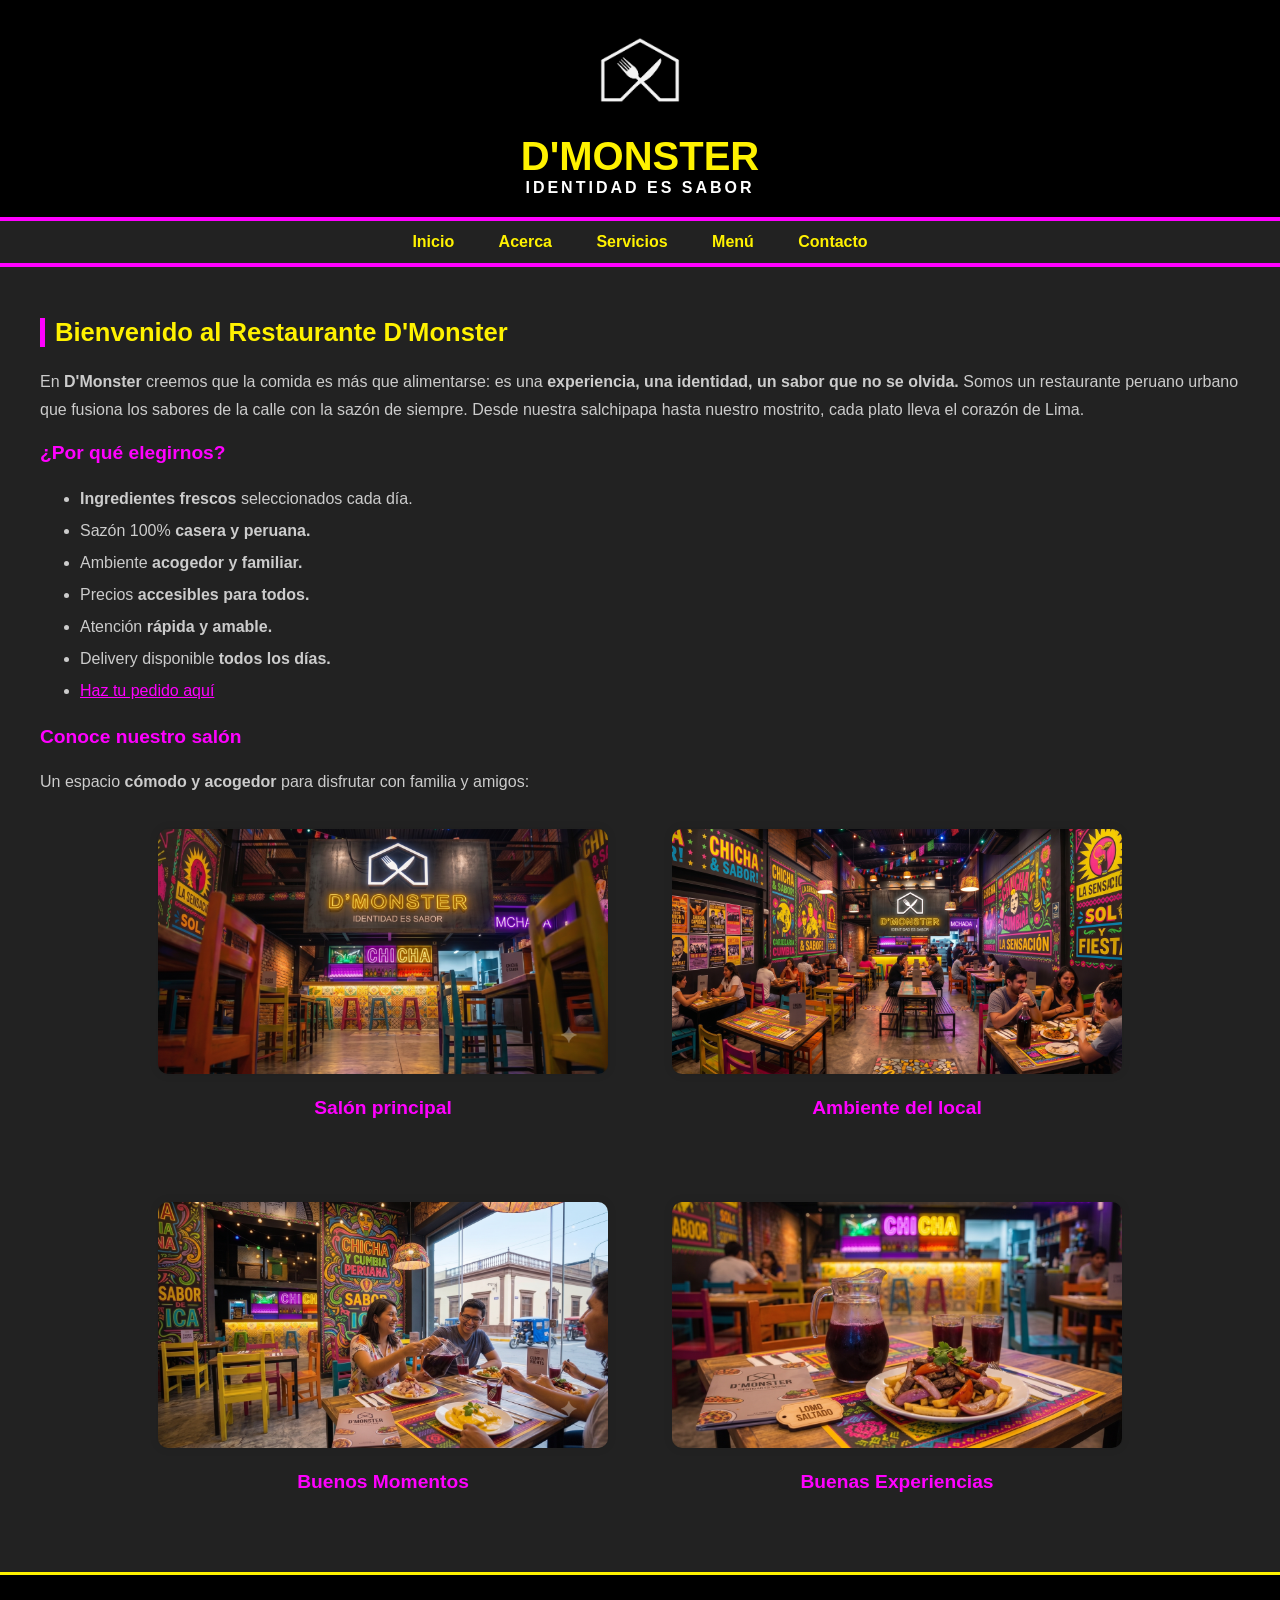
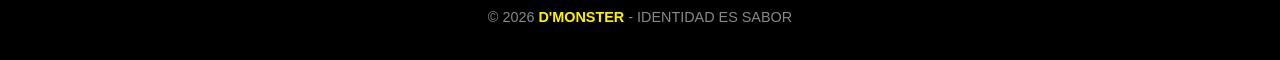
==== Index.html @ 916c851a "Incorporacion del contenido" ====
<!DOCTYPE html>
<html lang="es">

<head>
    <meta charset="UTF-8">
    <title>D'Monster - Identidad es Sabor</title>
    <meta name="viewport" content="width=device-width,initial-scale=1.0">
    <link rel="stylesheet" href="CSS/index.css">
</head>

<body>
    <header>
        <img src="logo.png" alt="Logo de D'Monster">
        <h1 style="margin-top: 10px;">D'MONSTER</h1>
        <h2>IDENTIDAD ES SABOR</h2>
    </header>
    <nav class="menu">
        <a href="index.html">Inicio</a>
        <a href="Nosotros.html">Acerca</a>
        <a href="pedidos.html">Servicios</a>
        <a href="menu.html">Menú</a>
        <a href="contacto.html">Contacto</a>
    </nav>
    <main>
        <section class="intro">
            <h2>Bienvenido al Restaurante D'Monster</h2>
            <p>
                En <strong>D'Monster</strong> creemos que la comida es más que alimentarse:
                es una <strong>experiencia, una identidad, un sabor que no se olvida.</strong>
                Somos un restaurante peruano urbano que fusiona los sabores de la calle
                con la sazón de siempre. Desde nuestra salchipapa hasta nuestro mostrito,
                cada plato lleva el corazón de Lima.
            </p>
            <h3>¿Por qué elegirnos?</h3>
            <ul>
                <li><strong>Ingredientes frescos</strong> seleccionados cada día.</li>
                <li>Sazón 100% <strong>casera y peruana.</strong></li>
                <li>Ambiente <strong>acogedor y familiar.</strong></li>
                <li>Precios <strong>accesibles para todos.</strong></li>
                <li>Atención <strong>rápida y amable.</strong></li>
                <li>Delivery disponible <strong>todos los días.</strong></li>
                <li><a href="pedidos.html" style="color: var(--fucsia);">Haz tu pedido aquí</a></li>
            </ul>
            <h3>Conoce nuestro salón</h3>
            <p>Un espacio <strong>cómodo y acogedor</strong> para disfrutar con familia y amigos:</p>
            <br>
            <section class="galeria">
                <div class="local">
                    <img src="salon1.png" alt="Salón principal">
                    <h3>Salón principal</h3>
                </div>
                <div class="local">
                    <img src="salon2.png" alt="Ambiente del local">
                    <h3>Ambiente del local</h3>
                </div>
                <div class="local">
                    <img src="salon3.png" alt="Pasar momentos entre colegas">
                    <h3>Buenos Momentos</h3>
                </div>
                <div class="local">
                    <img src="salon4.png" alt="Buenas experiencias">
                    <h3>Buenas Experiencias</h3>
                </div>
            </section>
    </main>

    <footer>
        <p>&copy; 2026 <strong>D'MONSTER</strong> - IDENTIDAD ES SABOR</p>
    </footer>
</body>

</html>
---- CSS/index.css ----
/* =============================================
   index.css - D'Monster | Inicio
   ============================================= */

:root {
    --negro-puro: #000000;
    --gris-menu:  #222222;
    --amarillo:   #fff200;
    --fucsia:     #ff00ff;
    --verde:      #00ff00;
    --celeste:    #00ffff;
}

/* ---- GENERAL ---- */
body {
    font-family: Arial, Helvetica, sans-serif;
    margin: 0;
    padding: 0;
    background-color: var(--gris-menu);
    color: #ffffff;
    animation: fondoAnimado 4s infinite alternate;
}

@keyframes fondoAnimado {
    0%   { background-color: var(--gris-menu); }
    100% { background-color: #2a002a; }
}

/* ---- HEADER ---- */
header {
    background-color: var(--negro-puro);
    padding: 20px;
    text-align: center;
    border-bottom: 4px solid var(--fucsia);
}

header img {
    width: 100px;
    height: 100px;
}

header h1 {
    color: var(--amarillo);
    font-size: 2.5em;
    margin: 0;
    transition: transform 0.3s ease, letter-spacing 0.4s ease;
}

header h1:hover {
    transform: scale(1.1);
    letter-spacing: 10px;
}

header h2 {
    color: #ffffff;
    font-size: 1em;
    margin: 0;
    letter-spacing: 3px;
    transition: transform 0.3s ease, letter-spacing 0.4s ease;
}

header h2:hover {
    transform: scale(1.1);
    letter-spacing: 8px;
}


/* MENU */
.menu {
    text-align: center;
    padding: 12px;
    border-bottom: 4px solid var(--fucsia);
}

.menu a {
    color: var(--amarillo);
    text-decoration: none;
    margin: 0 20px;
    font-weight: bold;
    font-size: 1em;
    display: inline-block;
    transition: color 0.3s ease, transform 0.3s ease;
}

.menu a:hover {
    color: var(--fucsia);
    transform: scale(1.2);
}

/* ---- SECCIÓN INTRO ---- */
.intro {
    padding: 30px 40px;
}

.intro h2 {
    color: var(--amarillo);
    border-left: 5px solid var(--fucsia);
    padding-left: 10px;
    font-size: 1.6em;
    transition: border-left-color 0.3s ease;
}

.intro h2:hover {
    border-left-color: var(--celeste);
}

.intro h3 {
    color: var(--fucsia);
    font-size: 1.2em;
}

.intro p {
    color: #cccccc;
    line-height: 1.7;
}

/* ---- LISTA ---- */
ul {
    color: #cccccc;
    line-height: 2;
}

ul li {
    transition: color 0.3s ease;
}

ul li:hover {
    color: var(--amarillo);
    cursor: default;
}

/* ---- ENLACE PEDIDO ---- */
.link-pedido {
    color: var(--fucsia);
    font-weight: bold;
    transition: color 0.3s ease;
}

.link-pedido:hover {
    color: var(--amarillo);
}

/* ---- IMÁGENES SALÓN ---- */
img {
    max-width: 100%;
    height: auto;
    border-radius: 10px;
    box-shadow: 0 0 10px rgba(0, 0, 0, 0.1);
    transition: transform 0.4s ease, box-shadow 0.4s ease;
}
img:hover {
    transform: translateY(-10px);
    box-shadow: 0 10px 25px rgba(0, 0, 0, 0.418);
}

.galeria {
    display: flex;
    gap: 4rem;
    flex-wrap: wrap;
    justify-content: center;
}

.local {
    width: 450px;
    text-align: center;
}

.local img {
    transition: transform 0.6s ease, border 0.6s ease;
}

.local img:hover {
    transform: scale(1.08) translateY(-8px);
    border: 3px solid var(--amarillo);
}

/* ---- FOOTER ---- */
footer {
    background-color: var(--negro-puro);
    text-align: center;
    padding: 20px;
    color: #888888;
    border-top: 3px solid var(--amarillo);
    font-size: 0.9em;
    margin-top: 30px;
}
footer strong {
    color: var(--amarillo);
}
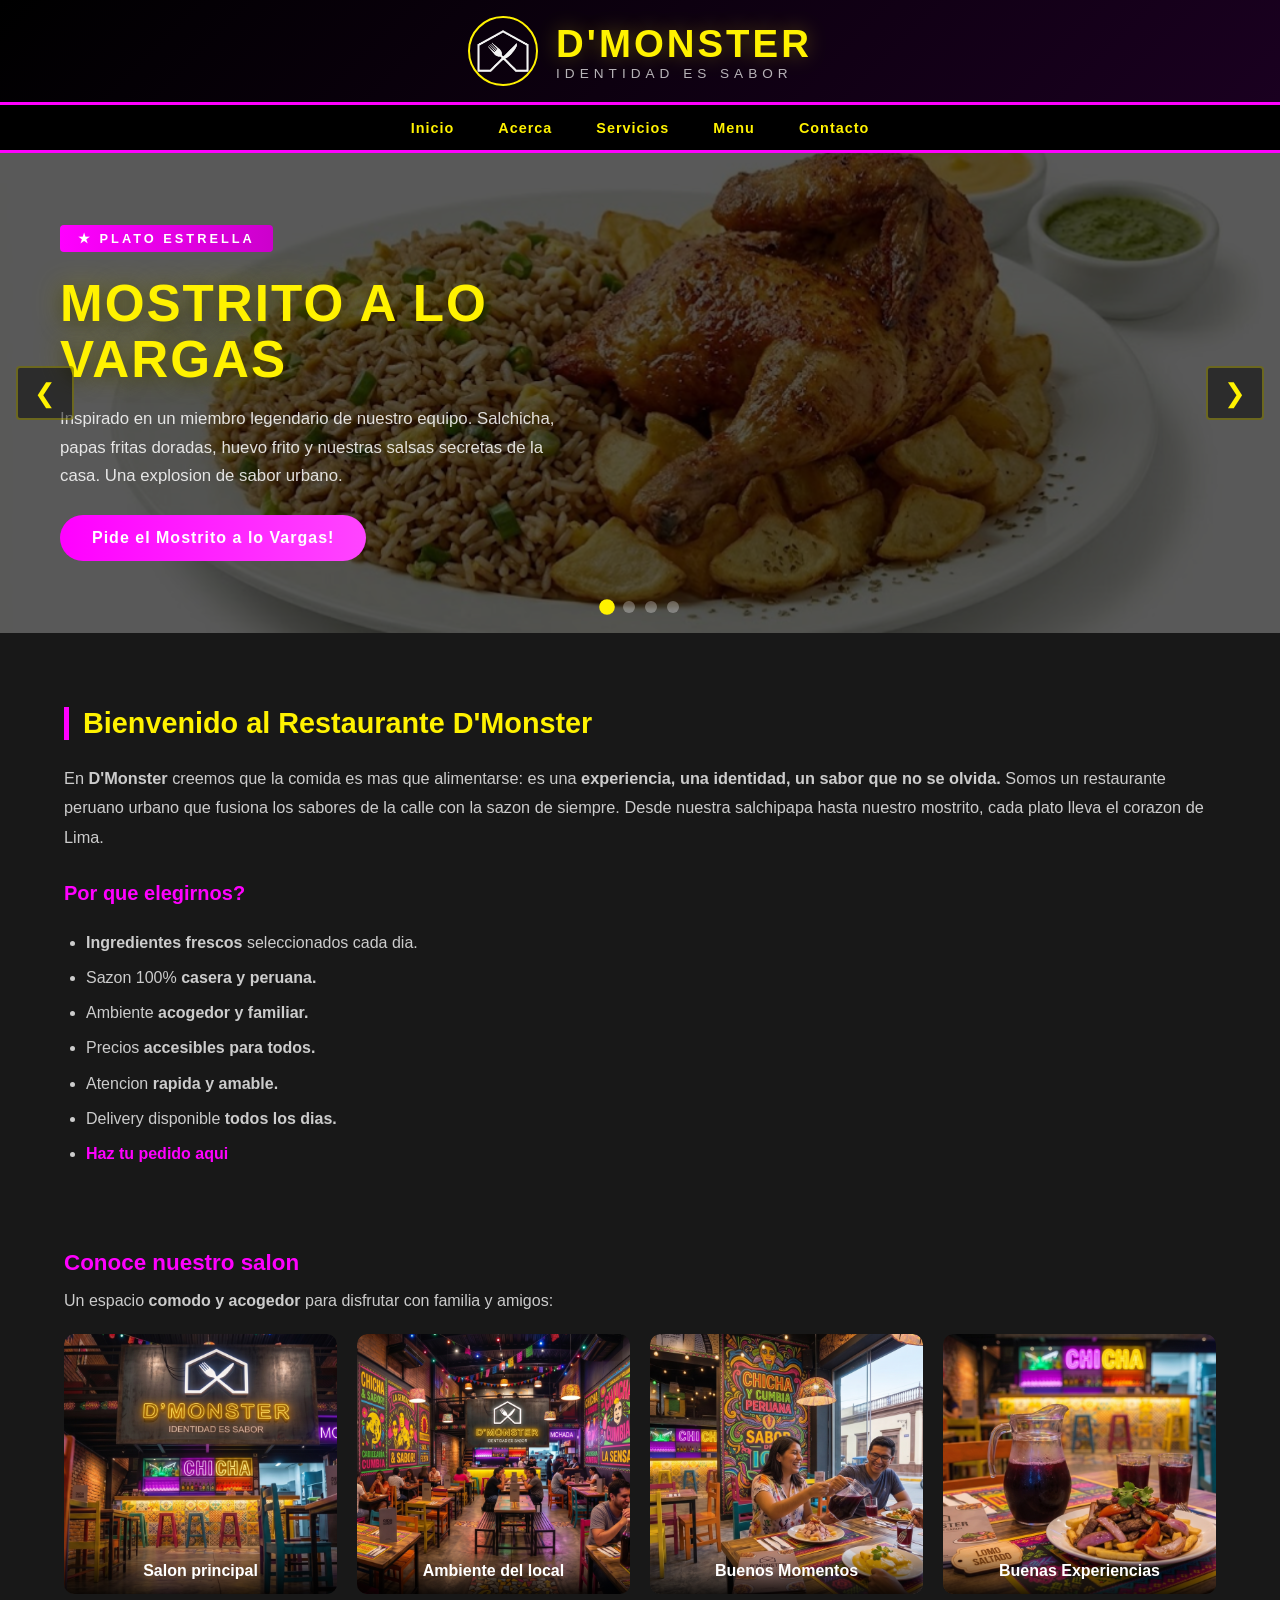
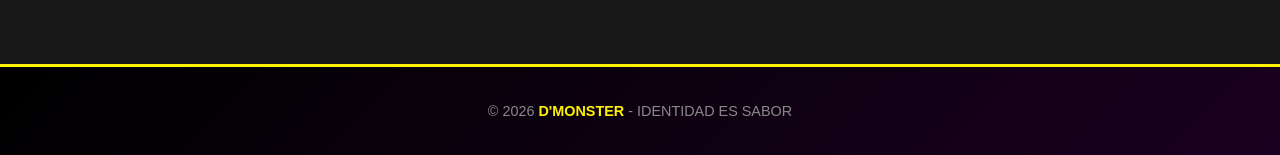
==== commit 13e7a9d0: "Version 2" ====
--- a/Index.html
+++ b/Index.html
@@ -5,68 +5,187 @@
     <meta charset="UTF-8">
     <title>D'Monster - Identidad es Sabor</title>
     <meta name="viewport" content="width=device-width,initial-scale=1.0">
+    <meta name="description" content="D'Monster - Restaurante peruano urbano. Identidad es Sabor. Los mejores platos criollos y comida callejera de Lima.">
     <link rel="stylesheet" href="CSS/index.css">
 </head>
 
 <body>
     <header>
-        <img src="logo.png" alt="Logo de D'Monster">
-        <h1 style="margin-top: 10px;">D'MONSTER</h1>
-        <h2>IDENTIDAD ES SABOR</h2>
+        <div class="cabecera-contenido">
+            <img src="logo.png" alt="Logo de D'Monster">
+            <div>
+                <h1>D'MONSTER</h1>
+                <h2>IDENTIDAD ES SABOR</h2>
+            </div>
+        </div>
     </header>
-    <nav class="menu">
-        <a href="index.html">Inicio</a>
-        <a href="Nosotros.html">Acerca</a>
-        <a href="pedidos.html">Servicios</a>
-        <a href="menu.html">Menú</a>
-        <a href="contacto.html">Contacto</a>
+    <nav class="menu" id="nav-principal">
+        <span class="icono-menu" id="boton-menu">&#9776;</span>
+        <div class="enlaces-nav" id="enlaces-nav">
+            <a href="Index.html">Inicio</a>
+            <a href="Nosotros.html">Acerca</a>
+            <a href="pedidos.html">Servicios</a>
+            <a href="menu.html">Menu</a>
+            <a href="contacto.html">Contacto</a>
+        </div>
     </nav>
+
     <main>
-        <section class="intro">
-            <h2>Bienvenido al Restaurante D'Monster</h2>
-            <p>
-                En <strong>D'Monster</strong> creemos que la comida es más que alimentarse:
-                es una <strong>experiencia, una identidad, un sabor que no se olvida.</strong>
-                Somos un restaurante peruano urbano que fusiona los sabores de la calle
-                con la sazón de siempre. Desde nuestra salchipapa hasta nuestro mostrito,
-                cada plato lleva el corazón de Lima.
-            </p>
-            <h3>¿Por qué elegirnos?</h3>
-            <ul>
-                <li><strong>Ingredientes frescos</strong> seleccionados cada día.</li>
-                <li>Sazón 100% <strong>casera y peruana.</strong></li>
-                <li>Ambiente <strong>acogedor y familiar.</strong></li>
-                <li>Precios <strong>accesibles para todos.</strong></li>
-                <li>Atención <strong>rápida y amable.</strong></li>
-                <li>Delivery disponible <strong>todos los días.</strong></li>
-                <li><a href="pedidos.html" style="color: var(--fucsia);">Haz tu pedido aquí</a></li>
-            </ul>
-            <h3>Conoce nuestro salón</h3>
-            <p>Un espacio <strong>cómodo y acogedor</strong> para disfrutar con familia y amigos:</p>
-            <br>
-            <section class="galeria">
-                <div class="local">
-                    <img src="salon1.png" alt="Salón principal">
-                    <h3>Salón principal</h3>
+        <section class="slider" id="slider-hero">
+            <div class="slider-pista" id="slider-pista">
+                <div class="slider-diapositiva diapositiva-estrella activa">
+                    <img src="Mostrito.png" alt="Mostrito a lo Vargas">
+                    <div class="diapositiva-contenido">
+                        <span class="etiqueta-estrella">&#9733; PLATO ESTRELLA</span>
+                        <h2>MOSTRITO A LO VARGAS</h2>
+                        <p>Inspirado en un miembro legendario de nuestro equipo. Salchicha, papas fritas doradas, huevo frito y nuestras salsas secretas de la casa. Una explosion de sabor urbano.</p>
+                        <a href="pedidos.html" class="boton-accion">Pide el Mostrito a lo Vargas!</a>
+                    </div>
                 </div>
-                <div class="local">
-                    <img src="salon2.png" alt="Ambiente del local">
-                    <h3>Ambiente del local</h3>
+                <div class="slider-diapositiva">
+                    <img src="Pollo a la brasa.png" alt="Pollo a la Brasa">
+                    <div class="diapositiva-contenido">
+                        <span class="etiqueta-estrella">&#9733; CLASICO PERUANO</span>
+                        <h2>POLLO A LA BRASA</h2>
+                        <p>Marinado en especias secretas y asado a la brasa hasta alcanzar la perfeccion. Acompanado de papas fritas crocantes y ensalada fresca.</p>
+                        <a href="menu.html" class="boton-accion">Ver nuestra Carta</a>
+                    </div>
                 </div>
-                <div class="local">
-                    <img src="salon3.png" alt="Pasar momentos entre colegas">
-                    <h3>Buenos Momentos</h3>
+                <div class="slider-diapositiva">
+                    <img src="Ceviche de carretilla.png" alt="Ceviche de Carretilla">
+                    <div class="diapositiva-contenido">
+                        <span class="etiqueta-estrella">&#9733; SABOR DE LA CALLE</span>
+                        <h2>CEVICHE DE CARRETILLA</h2>
+                        <p>Pescado fresco marinado en limon, aji y cebolla. El autentico sabor de la calle limena directo a tu mesa.</p>
+                        <a href="pedidos.html" class="boton-accion">Haz tu Pedido</a>
+                    </div>
                 </div>
-                <div class="local">
-                    <img src="salon4.png" alt="Buenas experiencias">
-                    <h3>Buenas Experiencias</h3>
+                <div class="slider-diapositiva">
+                    <img src="Lomo Saltado.png" alt="Lomo Saltado">
+                    <div class="diapositiva-contenido">
+                        <span class="etiqueta-estrella">&#9733; TRADICION PERUANA</span>
+                        <h2>LOMO SALTADO</h2>
+                        <p>Tiras de lomo fino salteadas con cebolla, tomate y aji amarillo. Servido con arroz y papas fritas crocantes.</p>
+                        <a href="menu.html" class="boton-accion">Explorar el Menu</a>
+                    </div>
+                </div>
+            </div>
+            <div class="slider-indicadores" id="slider-indicadores">
+                <span class="indicador activo" data-indice="0"></span>
+                <span class="indicador" data-indice="1"></span>
+                <span class="indicador" data-indice="2"></span>
+                <span class="indicador" data-indice="3"></span>
+            </div>
+            <button class="slider-flecha slider-anterior" id="slider-anterior">&#10094;</button>
+            <button class="slider-flecha slider-siguiente" id="slider-siguiente">&#10095;</button>
+        </section>
+
+        <div class="contenedor-principal">
+            <section class="intro">
+                <h2>Bienvenido al Restaurante D'Monster</h2>
+                <p>
+                    En <strong>D'Monster</strong> creemos que la comida es mas que alimentarse:
+                    es una <strong>experiencia, una identidad, un sabor que no se olvida.</strong>
+                    Somos un restaurante peruano urbano que fusiona los sabores de la calle
+                    con la sazon de siempre. Desde nuestra salchipapa hasta nuestro mostrito,
+                    cada plato lleva el corazon de Lima.
+                </p>
+                <h3>Por que elegirnos?</h3>
+                <ul>
+                    <li><strong>Ingredientes frescos</strong> seleccionados cada dia.</li>
+                    <li>Sazon 100% <strong>casera y peruana.</strong></li>
+                    <li>Ambiente <strong>acogedor y familiar.</strong></li>
+                    <li>Precios <strong>accesibles para todos.</strong></li>
+                    <li>Atencion <strong>rapida y amable.</strong></li>
+                    <li>Delivery disponible <strong>todos los dias.</strong></li>
+                    <li><a href="pedidos.html" class="link-pedido">Haz tu pedido aqui</a></li>
+                </ul>
+            </section>
+
+            <section class="seccion-salon">
+                <h3>Conoce nuestro salon</h3>
+                <p>Un espacio <strong>comodo y acogedor</strong> para disfrutar con familia y amigos:</p>
+                <div class="galeria">
+                    <div class="local">
+                        <img src="salon1.png" alt="Salon principal">
+                        <h4>Salon principal</h4>
+                    </div>
+                    <div class="local">
+                        <img src="salon2.png" alt="Ambiente del local">
+                        <h4>Ambiente del local</h4>
+                    </div>
+                    <div class="local">
+                        <img src="salon3.png" alt="Buenos Momentos">
+                        <h4>Buenos Momentos</h4>
+                    </div>
+                    <div class="local">
+                        <img src="salon4.png" alt="Buenas Experiencias">
+                        <h4>Buenas Experiencias</h4>
+                    </div>
                 </div>
             </section>
+        </div>
     </main>
 
     <footer>
         <p>&copy; 2026 <strong>D'MONSTER</strong> - IDENTIDAD ES SABOR</p>
     </footer>
+
+    <script>
+        var indiceActual = 0;
+        var diapositivas = document.querySelectorAll('.slider-diapositiva');
+        var indicadores = document.querySelectorAll('.indicador');
+        var totalDiapositivas = diapositivas.length;
+        var intervaloAuto;
+
+        function mostrarDiapositiva(indice) {
+            if (indice >= totalDiapositivas) indice = 0;
+            if (indice < 0) indice = totalDiapositivas - 1;
+            indiceActual = indice;
+            for (var i = 0; i < diapositivas.length; i++) {
+                diapositivas[i].classList.remove('activa');
+                indicadores[i].classList.remove('activo');
+            }
+            diapositivas[indiceActual].classList.add('activa');
+            indicadores[indiceActual].classList.add('activo');
+        }
+
+        document.getElementById('slider-siguiente').addEventListener('click', function() {
+            mostrarDiapositiva(indiceActual + 1);
+            reiniciarAuto();
+        });
+
+        document.getElementById('slider-anterior').addEventListener('click', function() {
+            mostrarDiapositiva(indiceActual - 1);
+            reiniciarAuto();
+        });
+
+        for (var i = 0; i < indicadores.length; i++) {
+            indicadores[i].addEventListener('click', function() {
+                mostrarDiapositiva(parseInt(this.getAttribute('data-indice')));
+                reiniciarAuto();
+            });
+        }
+
+        function iniciarAuto() {
+            intervaloAuto = setInterval(function() {
+                mostrarDiapositiva(indiceActual + 1);
+            }, 5000);
+        }
+
+        function reiniciarAuto() {
+            clearInterval(intervaloAuto);
+            iniciarAuto();
+        }
+
+        iniciarAuto();
+
+        var botonMenu = document.getElementById('boton-menu');
+        var enlacesNav = document.getElementById('enlaces-nav');
+        botonMenu.addEventListener('click', function() {
+            enlacesNav.classList.toggle('nav-abierto');
+        });
+    </script>
 </body>
 
 </html>
--- a/CSS/index.css
+++ b/CSS/index.css
@@ -1,102 +1,306 @@
-/* =============================================
-   index.css - D'Monster | Inicio
-   ============================================= */
-
 :root {
     --negro-puro: #000000;
-    --gris-menu:  #222222;
+    --gris-menu:  #181818;
+    --gris-oscuro: #111111;
     --amarillo:   #fff200;
     --fucsia:     #ff00ff;
     --verde:      #00ff00;
     --celeste:    #00ffff;
-}
-
-/* ---- GENERAL ---- */
+    --gris-texto: #cccccc;
+    --gris-borde: #333333;
+}
+
+* {
+    box-sizing: border-box;
+}
+
 body {
-    font-family: Arial, Helvetica, sans-serif;
+    font-family: 'Segoe UI', Tahoma, Geneva, Verdana, sans-serif;
     margin: 0;
     padding: 0;
     background-color: var(--gris-menu);
     color: #ffffff;
-    animation: fondoAnimado 4s infinite alternate;
-}
-
-@keyframes fondoAnimado {
-    0%   { background-color: var(--gris-menu); }
-    100% { background-color: #2a002a; }
-}
-
-/* ---- HEADER ---- */
+}
+
 header {
-    background-color: var(--negro-puro);
-    padding: 20px;
-    text-align: center;
-    border-bottom: 4px solid var(--fucsia);
+    background: linear-gradient(135deg, #000000 0%, #1a0020 100%);
+    padding: 16px 30px;
+    border-bottom: 3px solid var(--fucsia);
+}
+
+.cabecera-contenido {
+    display: flex;
+    align-items: center;
+    justify-content: center;
+    gap: 18px;
 }
 
 header img {
-    width: 100px;
-    height: 100px;
+    width: 70px;
+    height: 70px;
+    border-radius: 50%;
+    border: 2px solid var(--amarillo);
 }
 
 header h1 {
     color: var(--amarillo);
-    font-size: 2.5em;
-    margin: 0;
-    transition: transform 0.3s ease, letter-spacing 0.4s ease;
-}
-
-header h1:hover {
-    transform: scale(1.1);
-    letter-spacing: 10px;
-}
-
-header h2 {
-    color: #ffffff;
-    font-size: 1em;
+    font-size: 2.4em;
     margin: 0;
     letter-spacing: 3px;
+    text-shadow: 0 0 20px rgba(255, 242, 0, 0.3);
     transition: transform 0.3s ease, letter-spacing 0.4s ease;
 }
 
+header h1:hover {
+    transform: scale(1.05);
+    letter-spacing: 8px;
+}
+
+header h2 {
+    color: rgba(255, 255, 255, 0.7);
+    font-size: 0.85em;
+    margin: 0;
+    letter-spacing: 5px;
+    font-weight: 400;
+    transition: letter-spacing 0.4s ease;
+}
+
 header h2:hover {
-    transform: scale(1.1);
-    letter-spacing: 8px;
-}
-
-
-/* MENU */
+    letter-spacing: 10px;
+}
+
 .menu {
-    text-align: center;
-    padding: 12px;
-    border-bottom: 4px solid var(--fucsia);
-}
-
-.menu a {
+    background-color: var(--negro-puro);
+    padding: 0 20px;
+    border-bottom: 3px solid var(--fucsia);
+    display: flex;
+    align-items: center;
+    justify-content: center;
+    position: relative;
+    min-height: 48px;
+}
+
+.icono-menu {
+    display: none;
+    font-size: 1.8em;
+    color: var(--amarillo);
+    cursor: pointer;
+    position: absolute;
+    left: 20px;
+    top: 50%;
+    transform: translateY(-50%);
+    z-index: 10;
+    transition: color 0.3s ease;
+}
+
+.icono-menu:hover {
+    color: var(--fucsia);
+}
+
+.enlaces-nav {
+    display: flex;
+    gap: 0;
+    align-items: center;
+}
+
+.enlaces-nav a {
     color: var(--amarillo);
     text-decoration: none;
-    margin: 0 20px;
-    font-weight: bold;
+    padding: 14px 22px;
+    font-weight: 600;
+    font-size: 0.9em;
+    letter-spacing: 1px;
+    transition: color 0.3s ease, background-color 0.3s ease;
+    display: block;
+}
+
+.enlaces-nav a:hover {
+    color: #ffffff;
+    background-color: var(--fucsia);
+}
+
+.slider {
+    position: relative;
+    width: 100%;
+    height: 480px;
+    overflow: hidden;
+    background-color: var(--negro-puro);
+}
+
+.slider-pista {
+    position: relative;
+    width: 100%;
+    height: 100%;
+}
+
+.slider-diapositiva {
+    position: absolute;
+    top: 0;
+    left: 0;
+    width: 100%;
+    height: 100%;
+    opacity: 0;
+    transition: opacity 0.8s ease;
+    display: flex;
+    align-items: center;
+}
+
+.slider-diapositiva.activa {
+    opacity: 1;
+    z-index: 2;
+}
+
+.slider-diapositiva img {
+    position: absolute;
+    top: 0;
+    left: 0;
+    width: 100%;
+    height: 100%;
+    object-fit: cover;
+    filter: brightness(0.35);
+}
+
+.diapositiva-contenido {
+    position: relative;
+    z-index: 3;
+    padding: 40px 60px;
+    max-width: 650px;
+}
+
+.etiqueta-estrella {
+    display: inline-block;
+    background: linear-gradient(90deg, var(--fucsia), #cc00cc);
+    color: #ffffff;
+    font-size: 0.8em;
+    font-weight: 700;
+    letter-spacing: 3px;
+    padding: 6px 18px;
+    border-radius: 4px;
+    margin-bottom: 14px;
+}
+
+.diapositiva-contenido h2 {
+    font-size: 3em;
+    margin: 10px 0 16px 0;
+    color: #ffffff;
+    text-shadow: 0 4px 20px rgba(0, 0, 0, 0.7);
+    letter-spacing: 2px;
+    line-height: 1.1;
+}
+
+.diapositiva-estrella .diapositiva-contenido h2 {
+    color: var(--amarillo);
+    font-size: 3.2em;
+    text-shadow: 0 0 30px rgba(255, 242, 0, 0.4), 0 4px 20px rgba(0, 0, 0, 0.7);
+}
+
+.diapositiva-contenido p {
+    color: rgba(255, 255, 255, 0.85);
+    font-size: 1.05em;
+    line-height: 1.7;
+    margin-bottom: 24px;
+    max-width: 500px;
+}
+
+.boton-accion {
+    display: inline-block;
+    background: linear-gradient(90deg, var(--amarillo), #ffd700);
+    color: var(--negro-puro);
+    font-weight: 700;
     font-size: 1em;
-    display: inline-block;
-    transition: color 0.3s ease, transform 0.3s ease;
-}
-
-.menu a:hover {
-    color: var(--fucsia);
-    transform: scale(1.2);
-}
-
-/* ---- SECCIÓN INTRO ---- */
+    padding: 14px 32px;
+    border-radius: 30px;
+    text-decoration: none;
+    letter-spacing: 1px;
+    transition: transform 0.3s ease, box-shadow 0.3s ease;
+}
+
+.boton-accion:hover {
+    transform: scale(1.08);
+    box-shadow: 0 0 25px rgba(255, 242, 0, 0.5);
+}
+
+.diapositiva-estrella .boton-accion {
+    background: linear-gradient(90deg, var(--fucsia), #ff44ff);
+    color: #ffffff;
+}
+
+.diapositiva-estrella .boton-accion:hover {
+    box-shadow: 0 0 25px rgba(255, 0, 255, 0.6);
+}
+
+.slider-indicadores {
+    position: absolute;
+    bottom: 20px;
+    left: 50%;
+    transform: translateX(-50%);
+    display: flex;
+    gap: 10px;
+    z-index: 5;
+}
+
+.indicador {
+    width: 12px;
+    height: 12px;
+    border-radius: 50%;
+    background-color: rgba(255, 255, 255, 0.3);
+    cursor: pointer;
+    transition: background-color 0.3s ease, transform 0.3s ease;
+}
+
+.indicador.activo {
+    background-color: var(--amarillo);
+    transform: scale(1.3);
+}
+
+.indicador:hover {
+    background-color: var(--fucsia);
+}
+
+.slider-flecha {
+    position: absolute;
+    top: 50%;
+    transform: translateY(-50%);
+    background: rgba(0, 0, 0, 0.5);
+    color: var(--amarillo);
+    border: 2px solid rgba(255, 242, 0, 0.3);
+    font-size: 1.6em;
+    padding: 10px 16px;
+    cursor: pointer;
+    z-index: 5;
+    border-radius: 4px;
+    transition: background-color 0.3s ease, border-color 0.3s ease;
+}
+
+.slider-flecha:hover {
+    background: rgba(255, 0, 255, 0.6);
+    border-color: var(--fucsia);
+}
+
+.slider-anterior {
+    left: 16px;
+}
+
+.slider-siguiente {
+    right: 16px;
+}
+
+.contenedor-principal {
+    width: 90%;
+    max-width: 1200px;
+    margin: 0 auto;
+    padding: 20px 0 40px;
+}
+
 .intro {
-    padding: 30px 40px;
+    padding: 30px 0;
 }
 
 .intro h2 {
     color: var(--amarillo);
     border-left: 5px solid var(--fucsia);
-    padding-left: 10px;
-    font-size: 1.6em;
+    padding-left: 14px;
+    font-size: 1.8em;
     transition: border-left-color 0.3s ease;
 }
 
@@ -106,33 +310,36 @@
 
 .intro h3 {
     color: var(--fucsia);
-    font-size: 1.2em;
+    font-size: 1.25em;
+    margin-top: 30px;
 }
 
 .intro p {
-    color: #cccccc;
-    line-height: 1.7;
-}
-
-/* ---- LISTA ---- */
+    color: var(--gris-texto);
+    line-height: 1.8;
+    font-size: 1.02em;
+}
+
 ul {
-    color: #cccccc;
-    line-height: 2;
+    color: var(--gris-texto);
+    line-height: 2.2;
+    padding-left: 22px;
 }
 
 ul li {
-    transition: color 0.3s ease;
+    transition: color 0.3s ease, padding-left 0.3s ease;
 }
 
 ul li:hover {
     color: var(--amarillo);
+    padding-left: 8px;
     cursor: default;
 }
 
-/* ---- ENLACE PEDIDO ---- */
 .link-pedido {
     color: var(--fucsia);
     font-weight: bold;
+    text-decoration: none;
     transition: color 0.3s ease;
 }
 
@@ -140,50 +347,243 @@
     color: var(--amarillo);
 }
 
-/* ---- IMÁGENES SALÓN ---- */
-img {
-    max-width: 100%;
-    height: auto;
+.seccion-salon {
+    padding: 10px 0 30px;
+}
+
+.seccion-salon h3 {
+    color: var(--fucsia);
+    font-size: 1.4em;
+    margin-bottom: 6px;
+}
+
+.seccion-salon p {
+    color: var(--gris-texto);
+    margin-bottom: 24px;
+}
+
+.galeria {
+    display: grid;
+    grid-template-columns: repeat(auto-fit, minmax(250px, 1fr));
+    gap: 20px;
+}
+
+.local {
+    position: relative;
     border-radius: 10px;
-    box-shadow: 0 0 10px rgba(0, 0, 0, 0.1);
-    transition: transform 0.4s ease, box-shadow 0.4s ease;
-}
-img:hover {
-    transform: translateY(-10px);
-    box-shadow: 0 10px 25px rgba(0, 0, 0, 0.418);
-}
-
-.galeria {
-    display: flex;
-    gap: 4rem;
-    flex-wrap: wrap;
-    justify-content: center;
-}
-
-.local {
-    width: 450px;
+    overflow: hidden;
+    perspective: 600px;
+    transition: all 0.4s ease;
+}
+
+.galeria:hover .local:not(:hover) {
+    filter: blur(4px);
+    opacity: 0.6;
+}
+
+.local:hover {
+    filter: blur(0);
+    opacity: 1;
+    z-index: 10;
+    transform: scale(1.05);
+}
+
+.local img {
+    width: 100%;
+    height: 260px;
+    object-fit: cover;
+    display: block;
+    border-radius: 10px;
+    transition: transform 0.6s ease, filter 0.4s ease;
+}
+
+.local:hover img {
+    transform: scale(1.06) rotateY(3deg);
+    filter: brightness(1.1);
+}
+
+.local h4 {
+    position: absolute;
+    bottom: 0;
+    left: 0;
+    right: 0;
+    margin: 0;
+    padding: 14px;
+    background: linear-gradient(transparent, rgba(0, 0, 0, 0.85));
+    color: #ffffff;
+    font-size: 1em;
     text-align: center;
 }
 
-.local img {
-    transition: transform 0.6s ease, border 0.6s ease;
-}
-
-.local img:hover {
-    transform: scale(1.08) translateY(-8px);
-    border: 3px solid var(--amarillo);
-}
-
-/* ---- FOOTER ---- */
 footer {
-    background-color: var(--negro-puro);
+    background: linear-gradient(135deg, #000000 0%, #1a0020 100%);
     text-align: center;
-    padding: 20px;
+    padding: 22px;
     color: #888888;
     border-top: 3px solid var(--amarillo);
     font-size: 0.9em;
-    margin-top: 30px;
-}
+    margin-top: 0;
+}
+
 footer strong {
     color: var(--amarillo);
 }
+
+@media (max-width: 1024px) {
+    .slider {
+        height: 400px;
+    }
+
+    .diapositiva-contenido h2 {
+        font-size: 2.2em;
+    }
+
+    .diapositiva-estrella .diapositiva-contenido h2 {
+        font-size: 2.4em;
+    }
+
+    .galeria {
+        grid-template-columns: repeat(auto-fit, minmax(250px, 1fr));
+        gap: 16px;
+    }
+}
+
+@media (max-width: 768px) {
+    .cabecera-contenido {
+        flex-direction: column;
+        gap: 8px;
+    }
+
+    header img {
+        width: 55px;
+        height: 55px;
+    }
+
+    header h1 {
+        font-size: 1.6em;
+    }
+
+    .icono-menu {
+        display: block;
+    }
+
+    .enlaces-nav {
+        display: none;
+        flex-direction: column;
+        position: absolute;
+        top: 100%;
+        left: 0;
+        right: 0;
+        background-color: var(--negro-puro);
+        border-bottom: 3px solid var(--fucsia);
+        z-index: 100;
+    }
+
+    .enlaces-nav.nav-abierto {
+        display: flex;
+    }
+
+    .enlaces-nav a {
+        padding: 14px 20px;
+        border-bottom: 1px solid var(--gris-borde);
+        text-align: center;
+    }
+
+    .slider {
+        height: 360px;
+    }
+
+    .diapositiva-contenido {
+        padding: 24px 28px;
+    }
+
+    .diapositiva-contenido h2 {
+        font-size: 1.6em;
+    }
+
+    .diapositiva-estrella .diapositiva-contenido h2 {
+        font-size: 1.8em;
+    }
+
+    .diapositiva-contenido p {
+        font-size: 0.9em;
+    }
+
+    .boton-accion {
+        font-size: 0.85em;
+        padding: 11px 24px;
+    }
+
+    .slider-flecha {
+        font-size: 1.2em;
+        padding: 8px 12px;
+    }
+
+    .contenedor-principal {
+        width: 92%;
+        padding: 10px 0 30px;
+    }
+
+    .intro {
+        padding: 20px 0;
+    }
+
+    .intro h2 {
+        font-size: 1.3em;
+    }
+
+    .seccion-salon {
+        padding: 10px 0 20px;
+    }
+
+    .galeria {
+        grid-template-columns: 1fr;
+        gap: 14px;
+    }
+
+    .local img {
+        height: 200px;
+    }
+}
+
+@media (max-width: 480px) {
+    header h1 {
+        font-size: 1.3em;
+    }
+
+    header h2 {
+        font-size: 0.7em;
+        letter-spacing: 3px;
+    }
+
+    .slider {
+        height: 320px;
+    }
+
+    .diapositiva-contenido {
+        padding: 18px 20px;
+    }
+
+    .diapositiva-contenido h2 {
+        font-size: 1.3em;
+    }
+
+    .diapositiva-estrella .diapositiva-contenido h2 {
+        font-size: 1.5em;
+    }
+
+    .etiqueta-estrella {
+        font-size: 0.65em;
+        padding: 4px 12px;
+    }
+
+    .diapositiva-contenido p {
+        font-size: 0.8em;
+        margin-bottom: 16px;
+    }
+
+    .slider-flecha {
+        font-size: 1em;
+        padding: 6px 10px;
+    }
+}
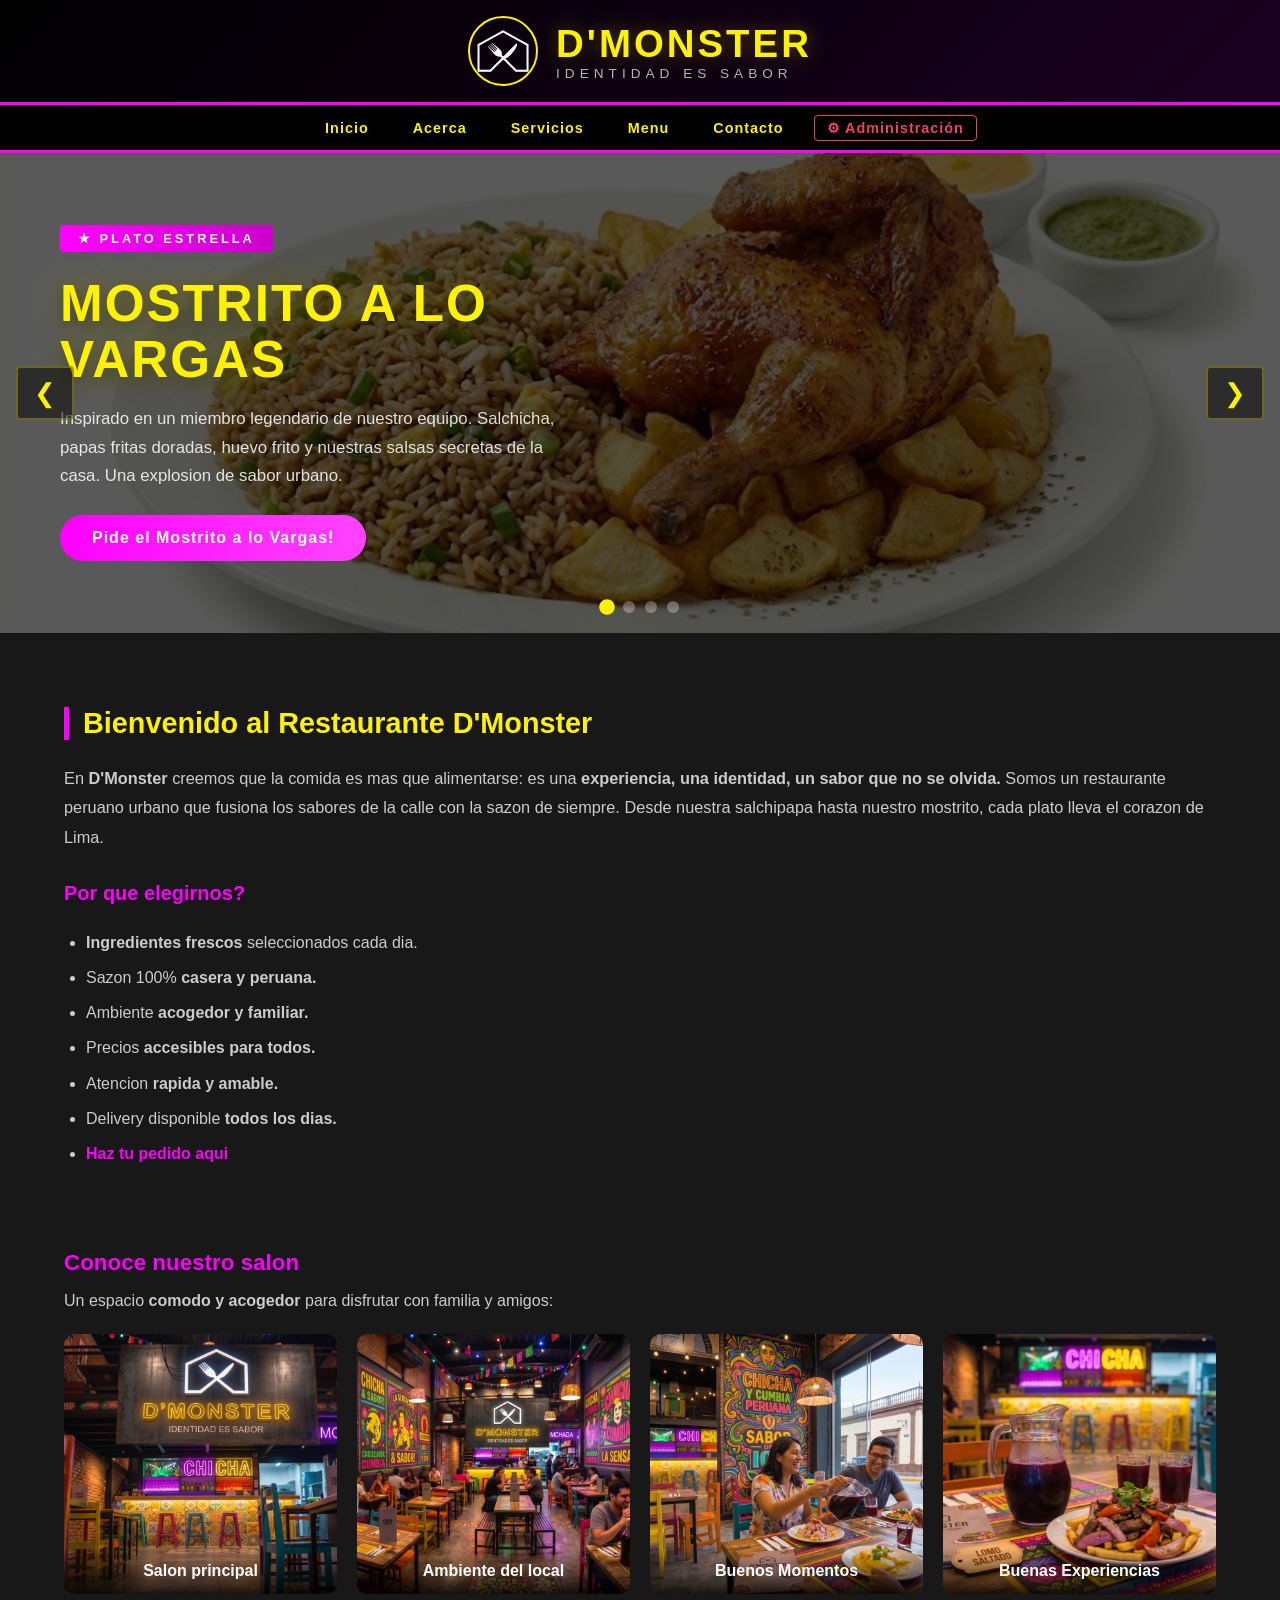
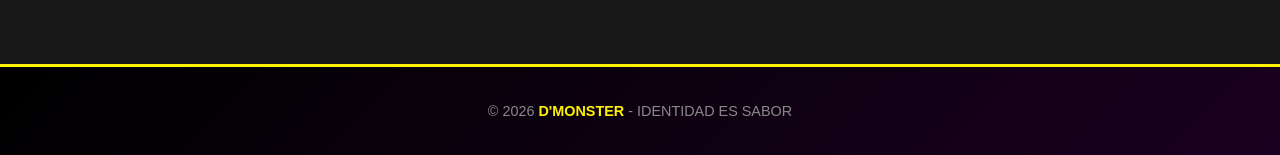
==== commit 2b762f8f: "Actualizacion proyecto DMonster" ====
--- a/Index.html
+++ b/Index.html
@@ -27,6 +27,7 @@
             <a href="pedidos.html">Servicios</a>
             <a href="menu.html">Menu</a>
             <a href="contacto.html">Contacto</a>
+            <a href="login.html" id="link-admin" style="color:#e94560; font-weight:700; border:1px solid #e94560; border-radius:4px; padding:4px 12px; margin-left:8px;">&#9881; Administración</a>
         </div>
     </nav>
 
